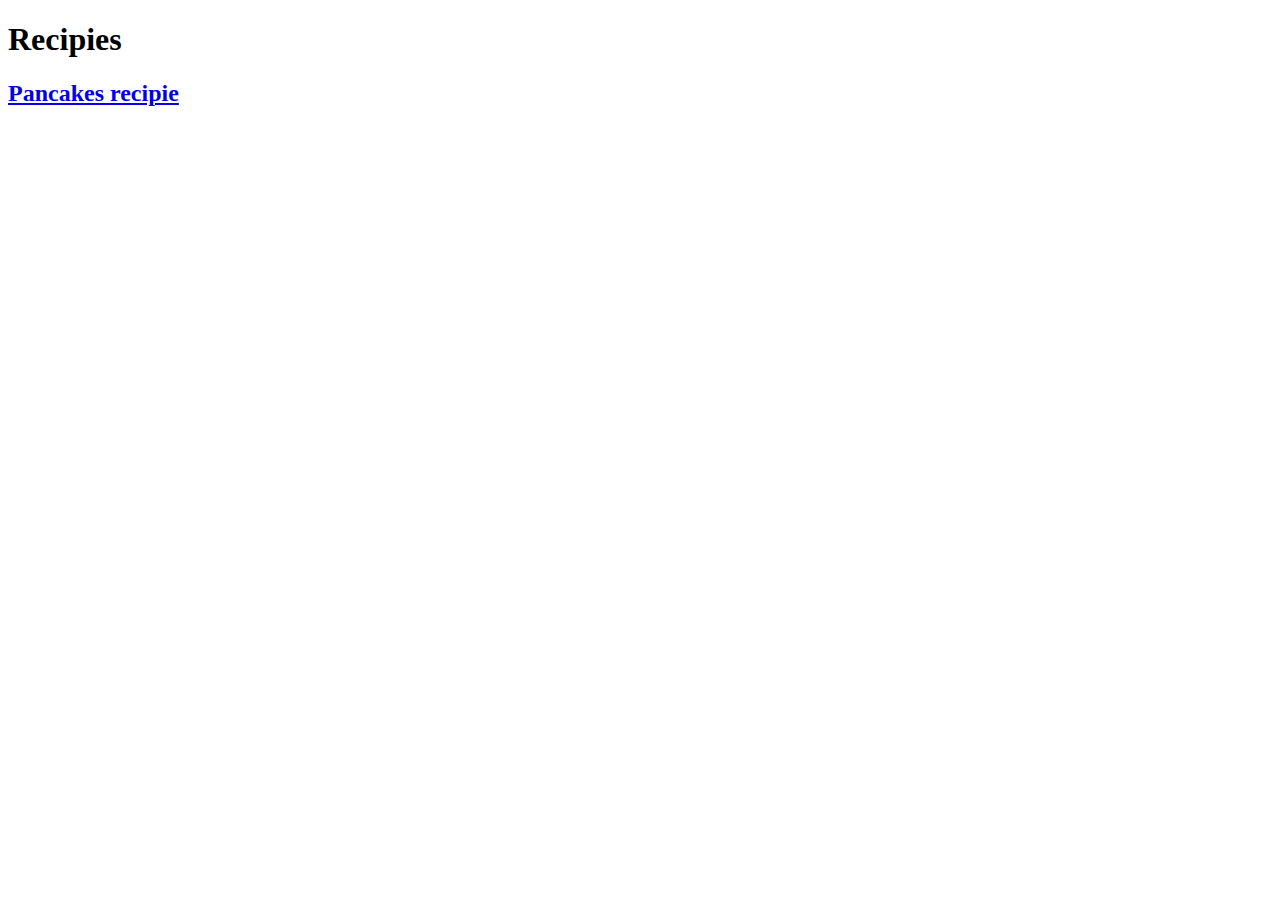
==== index.html @ abfeafb0 "Made a template of index.html and pancakes.html inside of recipies" ====
<!DOCTYPE html>
<html lang="en">
<head>
    <meta charset="UTF-8">
    <title> Recipies </title>
</head>

<body>
    
    <h1> Recipies </h1>

    <p> <h2> <a href="recipies/pancakes.html"> Pancakes recipie </a> </h2> </p>

</body>

</html>
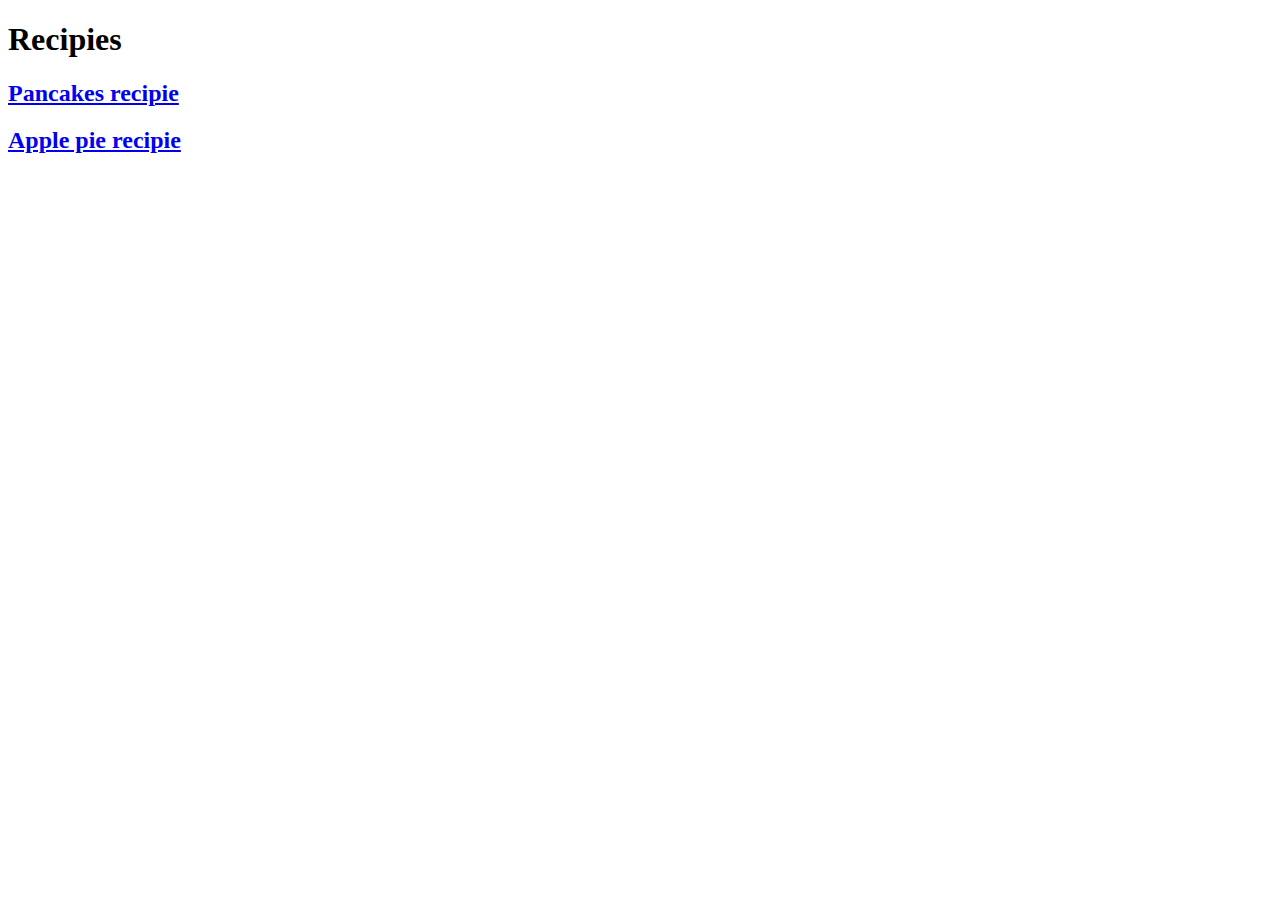
==== commit 5eb0f8c6: "Added content of pancakes.html" ====
--- a/index.html
+++ b/index.html
@@ -11,6 +11,9 @@
 
     <p> <h2> <a href="recipies/pancakes.html"> Pancakes recipie </a> </h2> </p>
 
+
+    <p> <h2> <a href="recipies/applepie.html"> Apple pie recipie </a> </h2> </p>
+
 </body>
 
 </html>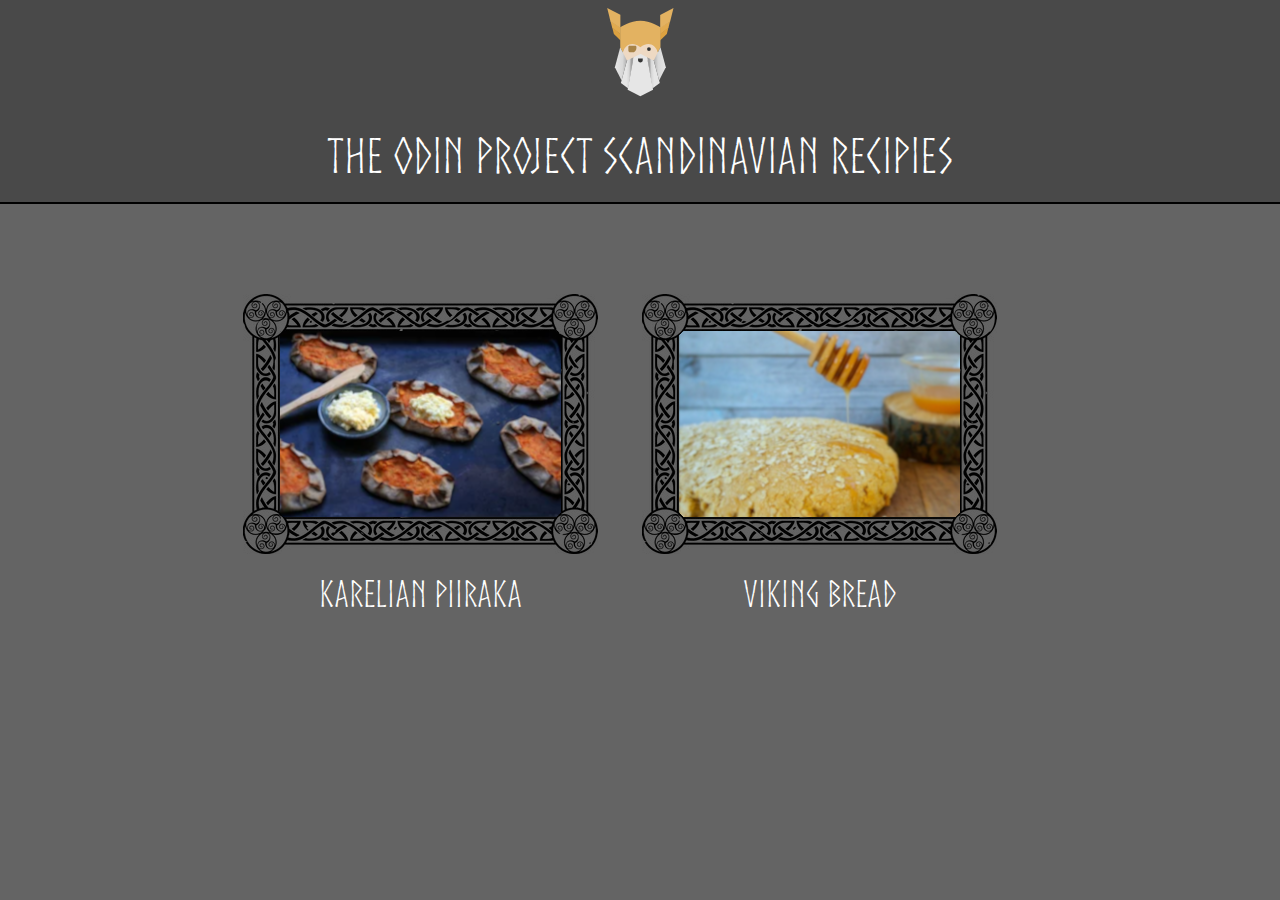
==== commit 0525cc13: "Styled all pages" ====
--- a/index.html
+++ b/index.html
@@ -3,16 +3,32 @@
 <head>
     <meta charset="UTF-8">
     <title> Recipies </title>
+    <link rel="stylesheet" href="style.css">
 </head>
 
 <body>
+
     
-    <h1> Recipies </h1>
+    <div class="header"> 
 
-    <p> <h2> <a href="recipies/pancakes.html"> Pancakes recipie </a> </h2> </p>
+        <a href="https://www.theodinproject.com/about"> <img  src="images/odinlogo.svg" alt="Logo of scandinavian god with helmet"> </a>
+        <p> The Odin Project Scandinavian Recipies </p>
 
+    </div>
 
-    <p> <h2> <a href="recipies/applepie.html"> Apple pie recipie </a> </h2> </p>
+    <div class="selection"> 
+
+        <div class="fooddiv">
+            <img class="foodimg" src="images/kp.png" alt="flat open dumpling"> 
+            <p class="imgp"> <a class="link" href="recipies/kprecipie.html"> Karelian Piiraka </a> </p>
+        </div>
+
+        <div class="fooddiv">
+            <img class="foodimg" src="images/vikingbread.png" alt="yellow bread with honey on it"> 
+            <p class="imgp"> <a class="link" href="recipies/vbrecipie.html"> Viking Bread </a> </p>
+        </div>
+
+    </div>
 
 </body>
 
--- a/style.css
+++ b/style.css
@@ -0,0 +1,155 @@
+@font-face {
+    font-family: Norse;
+    src: url(fonts/Norse.otf);
+  }
+
+@font-face {
+    font-family: "Open Sans";
+    src: url(fonts/static/OpenSans/OpenSans-Regular.ttf);
+}
+
+* {
+    background-color: inherit;
+    color: white;
+    font-family: "Open Sans", Verdana, Geneva, Tahoma, sans-serif;;
+}
+
+body {
+    margin: 0;
+    background-color: #646464;
+}
+
+.content {
+    margin: 0 auto 0;
+}
+
+.plink, .plink a {
+    color: darkgray;
+    font-size: 24px;
+    text-decoration: none;
+}
+
+.header, .header2 {
+    text-align: center;
+    font-size: 48px;
+    background-color: #494949;
+    margin: 0 auto 90px;
+    border-bottom: 2px solid black;
+}
+
+.header p, .header2 p {
+    font-family: "Norse";
+    padding: 10px;
+    margin: 0;
+}
+
+.header p {
+    padding-bottom: 20px;
+}
+
+.header2 {
+    height: 380px;
+}
+
+.header img, .header2 img {
+    padding: 8px;
+
+}
+
+.navigate{
+    margin: 10px 10px 10px 10px;
+    float: left;
+}
+
+.title {
+    display: inline-block;
+    text-align: center;
+}
+
+.imgp {
+    font-size: 36px;
+    margin: 10px 0 10px 0;
+    text-decoration: none;
+}
+
+.selection {
+    text-align: center;
+}
+
+.fooddiv {
+    margin-right: 40px;
+    display: inline-block;
+}
+
+.fooddiv a {
+    font-family: "Norse";
+}
+
+.link {
+    text-decoration: none;
+}
+
+.link:hover {
+    color: #cc9543;
+}
+
+.maincontent {
+    background-color: #646464;
+    margin: 0 auto 0;
+    text-align: center;
+}
+
+.maincontent ul, .maincontent ol{
+    display: inline-block;
+}
+
+.ingredients {
+    font-family: Verdana, Geneva, Tahoma, sans-serif;
+    border: 2px solid black;
+    padding: 20px;
+    margin: 0px 0px 40px 80px;
+    display: inline-block;
+    border-radius: 10px;
+    background-color: #494949;
+    text-align: left;
+}
+
+.ingredients h2 {
+    font-family: "Norse";
+    margin: 0px 0px 8px 0px;
+}
+
+.ingredients li {
+    font-family: "Open Sans", Verdana, Geneva, Tahoma, sans-serif;
+}
+
+.maincontent ol {
+
+}
+
+.directions {
+    vertical-align: top;
+    display: inline-block;
+    font-size: 20px;
+    width: 779px;
+    border: 2px solid black;
+    border-radius: 10px;
+    margin: 0px 0px 0px 20px;
+    background-color: #494949;
+    padding: 10px;
+    text-align: left;
+}
+
+.directions h2 {
+    font-family: "Norse";
+    text-align: center;
+    margin: 0 0 24px 0;
+}
+
+.directions ol {
+    margin: 0 0 20px 0;
+}
+
+.directions, .directions li{
+    font-family: "Open Sans", Verdana, Geneva, Tahoma, sans-serif;
+}
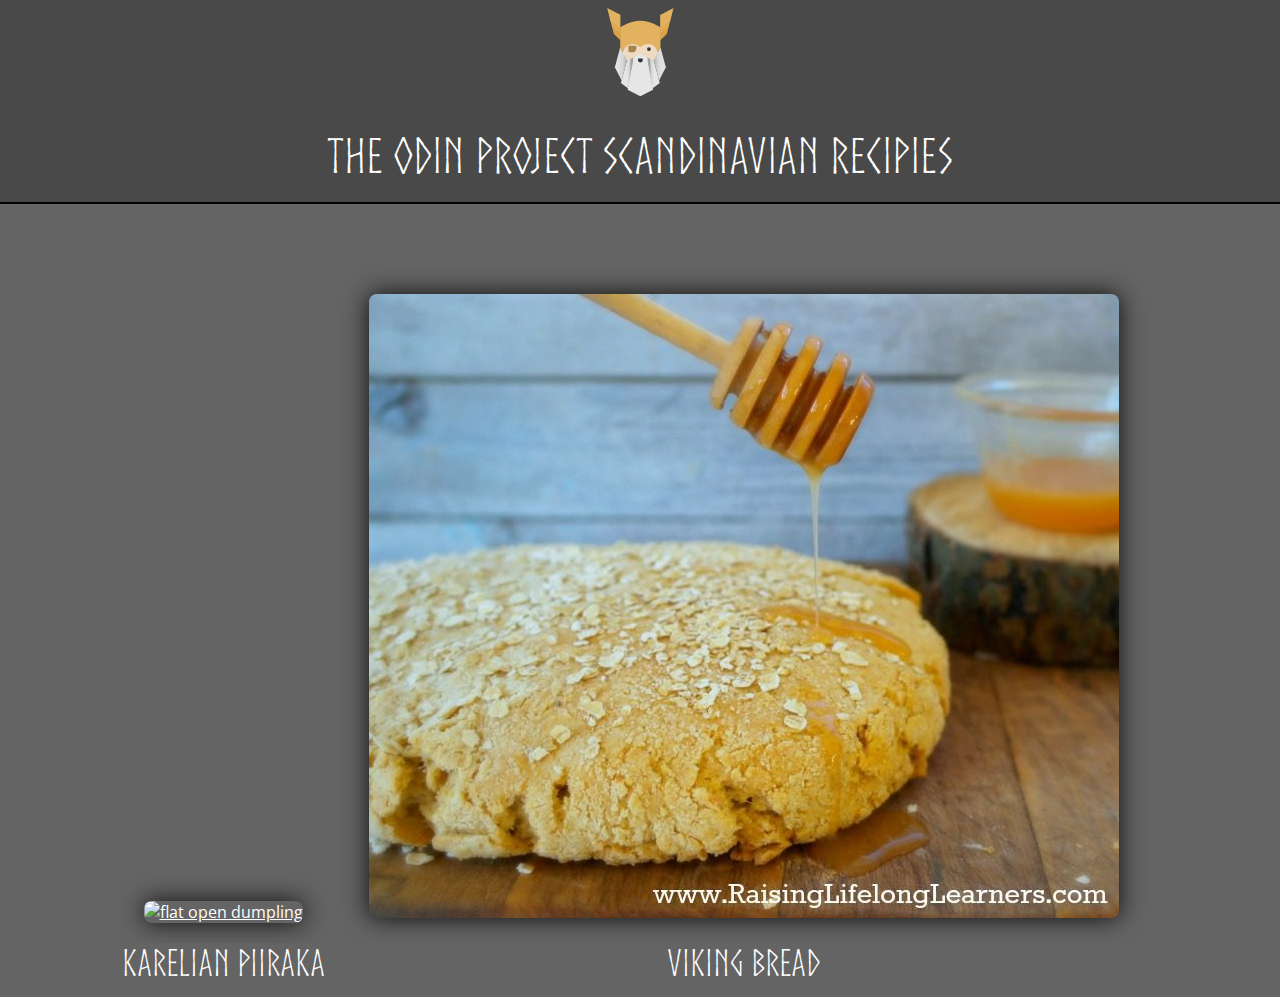
==== commit c4c7c73e: "Changed images and added transitions" ====
--- a/index.html
+++ b/index.html
@@ -19,17 +19,19 @@
     <div class="selection"> 
 
         <div class="fooddiv">
-            <img class="foodimg" src="images/kp.png" alt="flat open dumpling"> 
+            <a href="recipies/kprecipie.html"> <img class="foodimg" src="images/kp.jpg" alt="flat open dumpling"> </a> 
             <p class="imgp"> <a class="link" href="recipies/kprecipie.html"> Karelian Piiraka </a> </p>
         </div>
 
         <div class="fooddiv">
-            <img class="foodimg" src="images/vikingbread.png" alt="yellow bread with honey on it"> 
+            <a href="recipies/vbrecipie.html"> <img class="foodimg" src="images/vikingbread.jpg" alt="yellow bread with honey on it"> </a> 
             <p class="imgp"> <a class="link" href="recipies/vbrecipie.html"> Viking Bread </a> </p>
         </div>
 
     </div>
 
+
+
 </body>
 
 </html>--- a/style.css
+++ b/style.css
@@ -14,9 +14,14 @@
     font-family: "Open Sans", Verdana, Geneva, Tahoma, sans-serif;;
 }
 
+a {
+    color: white;
+}
+
 body {
     margin: 0;
     background-color: #646464;
+    min-height: 100vh;
 }
 
 .content {
@@ -51,9 +56,20 @@
     height: 380px;
 }
 
-.header img, .header2 img {
+.header img {
     padding: 8px;
+}
 
+.header2 .foodimg, .header2 .foodimgheader {
+    margin-top: 20px;
+}
+
+.foodimg:hover {
+    -moz-transform: scale(0.9);
+    -webkit-transform: scale(0.9);
+    -o-transform: scale(0.9);
+    -ms-transform: scale(0.9);
+    transform: scale(0.9);
 }
 
 .navigate{
@@ -153,3 +169,12 @@
 .directions, .directions li{
     font-family: "Open Sans", Verdana, Geneva, Tahoma, sans-serif;
 }
+
+.foodimg, .foodimgheader {
+    margin-bottom: 5px;
+    border-radius: 8px;
+    -webkit-box-shadow: 0px 0px 24px 0px rgba(12, 12, 14, 1);
+    -moz-box-shadow: 0px 0px 24px 0px rgba(12, 12, 14, 1);
+    box-shadow: 0px 0px 24px 0px rgba(12, 12, 14, 1);
+    transition-duration: 500ms;
+}